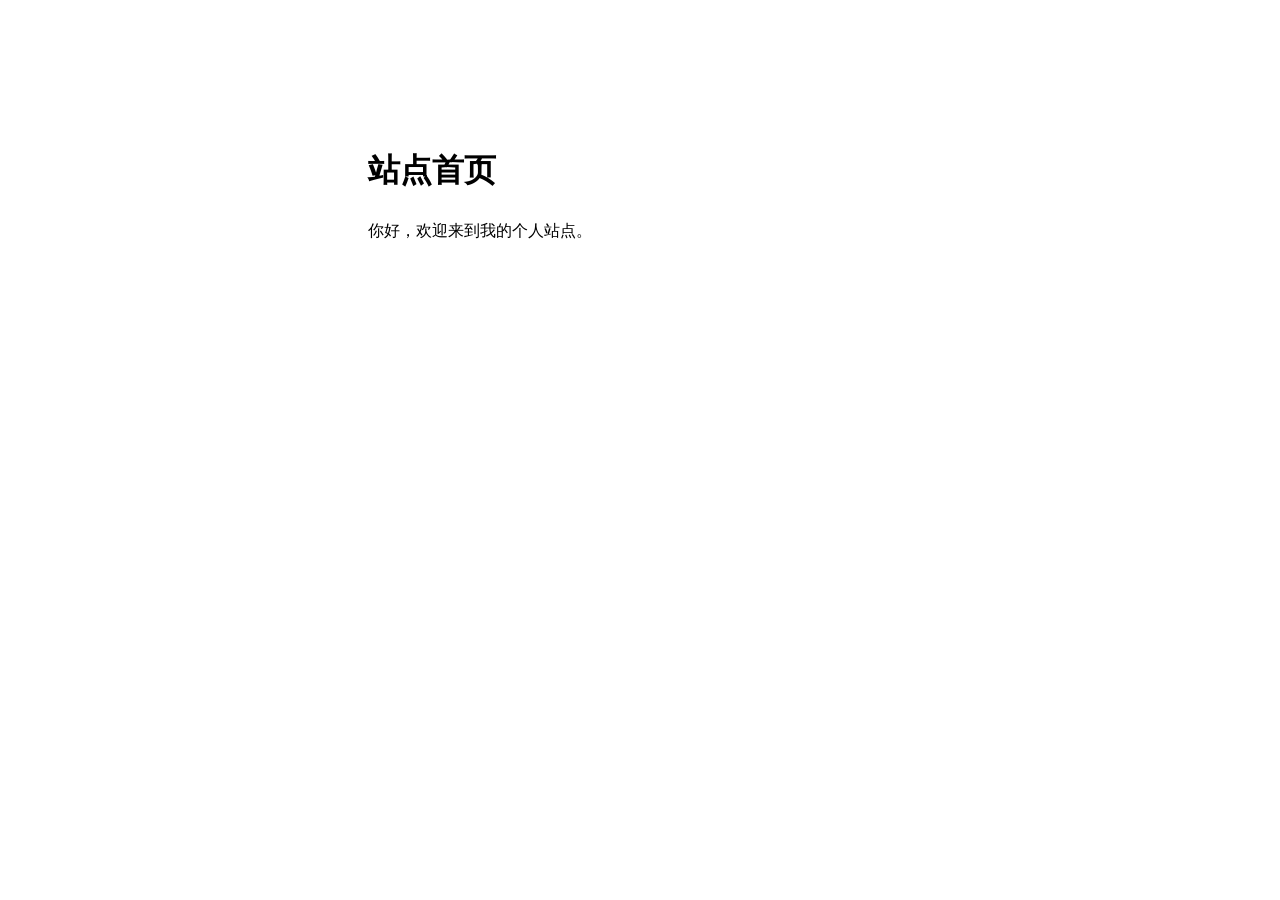
==== assets/site-home.html @ 268f0e85 "Add Trojan fallback and consolidate project overview" ====
<!doctype html>
<html lang="zh-CN">
<head>
  <meta charset="utf-8">
  <meta name="viewport" content="width=device-width, initial-scale=1">
  <title>站点首页</title>
  <style>
    :root { color-scheme: light dark; }
    body { margin: 0; font: 1rem/1.65 system-ui, sans-serif; }
    main { max-width: 34rem; margin: 16vh auto; padding: 0 1.5rem; }
  </style>
</head>
<body>
  <main>
    <h1>站点首页</h1>
    <p>你好，欢迎来到我的个人站点。</p>
  </main>
</body>
</html>
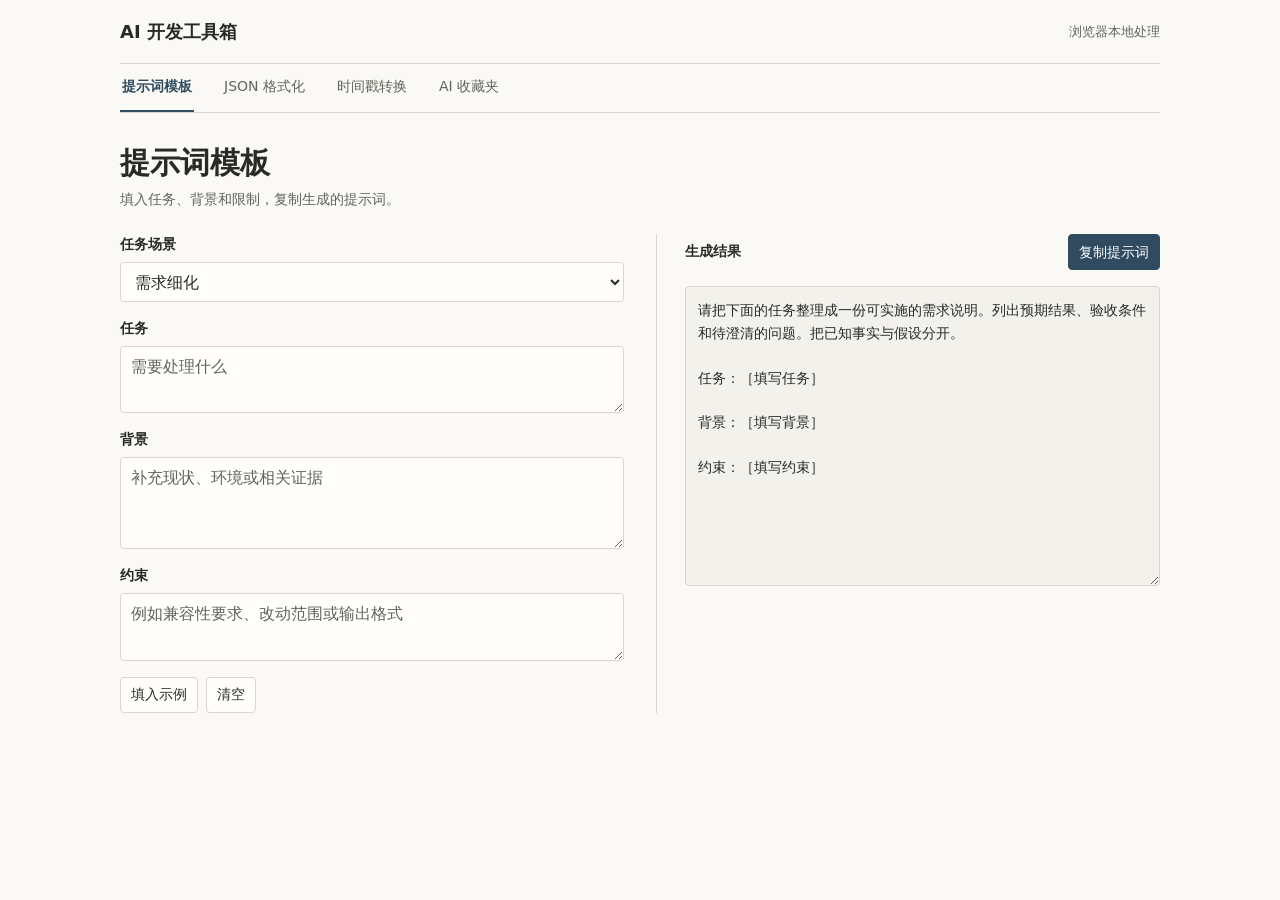
==== commit c68d80b7: "Turn the fallback page into a developer toolbox" ====
--- a/assets/site-home.html
+++ b/assets/site-home.html
@@ -3,17 +3,601 @@
 <head>
   <meta charset="utf-8">
   <meta name="viewport" content="width=device-width, initial-scale=1">
-  <title>站点首页</title>
+  <meta name="description" content="在浏览器里整理提示词、格式化 JSON、转换时间戳和保存常用链接。">
+  <title>AI 开发工具箱</title>
+  <link rel="icon" href="data:,">
   <style>
-    :root { color-scheme: light dark; }
-    body { margin: 0; font: 1rem/1.65 system-ui, sans-serif; }
-    main { max-width: 34rem; margin: 16vh auto; padding: 0 1.5rem; }
+    :root {
+      color-scheme: light;
+      --paper: #faf9f5;
+      --input: #fffefa;
+      --output: #f3f1eb;
+      --ink: #292a27;
+      --muted: #62635b;
+      --line: #d8d6cd;
+      --accent: #304b5f;
+      --error: #963a29;
+      --font: system-ui, -apple-system, "PingFang SC", "Microsoft YaHei", sans-serif;
+      --mono: ui-monospace, "SFMono-Regular", Consolas, monospace;
+    }
+
+    *, *::before, *::after { box-sizing: border-box; }
+    body { margin: 0; background: var(--paper); color: var(--ink); font: 1rem/1.55 var(--font); }
+    [hidden] { display: none !important; }
+    :focus-visible { outline: 2px solid var(--accent); outline-offset: 3px; }
+    h1, p { margin: 0; }
+    button, input, select, textarea { font: inherit; }
+    button { cursor: pointer; }
+    button:disabled { opacity: .55; cursor: default; }
+
+    .shell { width: min(1040px, calc(100% - 64px)); margin-inline: auto; }
+    .header .shell { display: flex; align-items: center; justify-content: space-between; gap: 12px; min-height: 64px; border-bottom: 1px solid var(--line); }
+    .wordmark { font-size: 1.125rem; font-weight: 650; }
+    .local-label { color: var(--muted); font-size: .8rem; white-space: nowrap; }
+
+    .workspace { padding-bottom: 48px; }
+    .tabs { display: flex; gap: 28px; border-bottom: 1px solid var(--line); }
+    .tab { min-height: 48px; padding: 0 2px; border: 0; border-bottom: 2px solid transparent; background: transparent; color: var(--muted); font-size: .875rem; white-space: nowrap; }
+    .tab:hover { color: var(--ink); }
+    .tab[aria-selected="true"] { border-bottom-color: var(--accent); color: var(--accent); font-weight: 650; }
+    .panel-heading { margin: 32px 0 24px; }
+    h1 { font-size: clamp(1.4rem, 4vw, 1.85rem); line-height: 1.25; font-weight: 650; }
+    .panel-heading p { margin-top: 6px; color: var(--muted); font-size: .9rem; }
+
+    .work-area { display: grid; grid-template-columns: repeat(2, minmax(0, 1fr)); gap: 32px; }
+    .column { min-width: 0; }
+    .column + .column { padding-left: 28px; border-left: 1px solid var(--line); }
+    .column > form + form { padding-top: 16px; border-top: 1px solid var(--line); }
+    .stack { display: grid; align-content: start; gap: 16px; }
+    .field { display: grid; gap: 6px; }
+    .field label, .editor-title { font-size: .875rem; font-weight: 600; }
+    .control { display: block; width: 100%; min-width: 0; min-height: 40px; padding: 8px 10px; border: 1px solid var(--line); border-radius: 4px; background: var(--input); color: var(--ink); }
+    .control::placeholder { color: var(--muted); }
+    textarea.control { resize: vertical; }
+    .toolbar { display: flex; align-items: center; flex-wrap: wrap; gap: 8px; }
+    .toolbar-between { justify-content: space-between; }
+    .button { min-height: 36px; padding: 6px 10px; border: 1px solid var(--line); border-radius: 4px; background: var(--input); color: var(--ink); font-size: .85rem; font-weight: 550; }
+    .button:hover:not(:disabled) { border-color: #a7a59a; background: #eeece4; }
+    .primary { border-color: var(--accent); background: var(--accent); color: #fff; }
+    .primary:hover:not(:disabled) { border-color: #243847; background: #243847; }
+    .editor { min-height: 300px; font-family: var(--mono); font-size: .85rem; line-height: 1.65; tab-size: 2; }
+    .preview { padding: 12px; background: var(--output); }
+    .feedback { min-height: 1.4em; color: var(--muted); font-size: .8rem; }
+    .feedback.error { color: var(--error); }
+
+    .inline-fields { display: grid; grid-template-columns: minmax(0, 1fr) minmax(88px, auto); gap: 12px; }
+    .mono { font-family: var(--mono); font-variant-numeric: tabular-nums; }
+    .result-grid { margin: 0; border-top: 1px solid var(--line); }
+    .result-grid div { display: grid; gap: 4px; padding-block: 12px; border-bottom: 1px solid var(--line); }
+    .result-grid dt { color: var(--muted); font-size: .8rem; }
+    .result-grid dd { margin: 0; font-size: .9rem; overflow-wrap: anywhere; }
+    .bookmark-form { max-width: 720px; }
+    .bookmark-form .inline-fields { grid-template-columns: minmax(0, .65fr) minmax(0, 1.35fr); }
+    .bookmark-results { padding-top: 16px; border-top: 1px solid var(--line); }
+    .full-width { grid-column: 1 / -1; }
+    .bookmark-list { display: grid; margin: 0; padding: 0; list-style: none; }
+    .bookmark-list li { display: flex; justify-content: space-between; align-items: center; gap: 16px; padding-block: 12px; border-bottom: 1px solid var(--line); }
+    .bookmark-list li:first-child { padding-top: 0; }
+    .bookmark-list a { color: var(--accent); overflow-wrap: anywhere; text-underline-offset: 4px; }
+    .bookmark-list small { display: block; color: var(--muted); overflow-wrap: anywhere; }
+    .empty { color: var(--muted); font-size: .9rem; }
+    .no-script { padding-block: 16px; color: var(--error); }
+
+    @media (max-width: 720px) {
+      .shell { width: calc(100% - 32px); }
+      .header .shell { min-height: 56px; }
+      .tabs { display: grid; grid-template-columns: repeat(4, minmax(0, 1fr)); gap: 4px; }
+      .tab { min-height: 44px; padding-inline: 0; font-size: .8rem; }
+      .panel-heading { margin-block: 24px 16px; }
+      .work-area { grid-template-columns: minmax(0, 1fr); gap: 24px; }
+      .column + .column { padding: 16px 0 0; border-left: 0; border-top: 1px solid var(--line); }
+      .editor { min-height: 228px; }
+      .bookmark-form .inline-fields { grid-template-columns: 1fr; }
+    }
   </style>
 </head>
 <body>
-  <main>
-    <h1>站点首页</h1>
-    <p>你好，欢迎来到我的个人站点。</p>
+  <header class="header">
+    <div class="shell">
+      <div class="wordmark">AI 开发工具箱</div>
+      <span class="local-label">浏览器本地处理</span>
+    </div>
+  </header>
+  <noscript><p class="shell no-script">开启 JavaScript 后即可使用这些工具。</p></noscript>
+  <main class="shell workspace">
+    <nav class="tabs" role="tablist" aria-label="开发工具">
+      <button class="tab" id="tab-prompt" role="tab" aria-controls="prompt" aria-selected="true">提示词模板</button>
+      <button class="tab" id="tab-json" role="tab" aria-controls="json" aria-selected="false" tabindex="-1">JSON 格式化</button>
+      <button class="tab" id="tab-time" role="tab" aria-controls="time" aria-selected="false" tabindex="-1">时间戳转换</button>
+      <button class="tab" id="tab-links" role="tab" aria-controls="links" aria-selected="false" tabindex="-1">AI 收藏夹</button>
+    </nav>
+    <div class="panels">
+      <section id="prompt" role="tabpanel" aria-labelledby="tab-prompt">
+        <header class="panel-heading">
+          <h1>提示词模板</h1>
+          <p>填入任务、背景和限制，复制生成的提示词。</p>
+        </header>
+        <div class="work-area">
+          <div class="column stack">
+            <div class="field">
+              <label for="prompt-template">任务场景</label>
+              <select class="control" id="prompt-template">
+                <option value="requirements">需求细化</option>
+                <option value="review">代码审查</option>
+                <option value="debug">故障排查</option>
+              </select>
+            </div>
+            <div class="field">
+              <label for="prompt-task">任务</label>
+              <textarea class="control" id="prompt-task" rows="2" placeholder="需要处理什么"></textarea>
+            </div>
+            <div class="field">
+              <label for="prompt-context">背景</label>
+              <textarea class="control" id="prompt-context" rows="3" placeholder="补充现状、环境或相关证据"></textarea>
+            </div>
+            <div class="field">
+              <label for="prompt-limits">约束</label>
+              <textarea class="control" id="prompt-limits" rows="2" placeholder="例如兼容性要求、改动范围或输出格式"></textarea>
+            </div>
+            <div class="toolbar">
+              <button class="button" id="prompt-example" type="button">填入示例</button>
+              <button class="button" id="prompt-clear" type="button">清空</button>
+            </div>
+          </div>
+          <div class="column stack">
+            <div class="toolbar toolbar-between">
+              <label class="editor-title" for="prompt-output">生成结果</label>
+              <button class="button primary" id="copy-prompt" type="button">复制提示词</button>
+            </div>
+            <textarea class="control editor preview" id="prompt-output" readonly spellcheck="false"></textarea>
+            <p class="feedback" id="prompt-feedback" role="status"></p>
+          </div>
+        </div>
+      </section>
+
+      <section id="json" role="tabpanel" aria-labelledby="tab-json" hidden>
+        <header class="panel-heading">
+          <h1>JSON 格式化</h1>
+          <p>检查模型或 API 的返回值，整理缩进或压成一行。</p>
+        </header>
+        <div class="work-area">
+          <div class="column stack">
+            <div class="toolbar toolbar-between">
+              <label class="editor-title" for="json-input">原始 JSON</label>
+              <button class="button" id="json-example" type="button">填入示例</button>
+            </div>
+            <textarea class="control editor" id="json-input" spellcheck="false" autocomplete="off" placeholder='{"status":"ok","items":[]}'></textarea>
+            <div class="toolbar">
+              <button class="button primary" id="json-pretty" type="button">格式化</button>
+              <button class="button" id="json-compact" type="button">压缩</button>
+            </div>
+          </div>
+          <div class="column stack">
+            <div class="toolbar toolbar-between">
+              <label class="editor-title" for="json-output">处理结果</label>
+              <button class="button" id="copy-json" type="button" disabled>复制结果</button>
+            </div>
+            <textarea class="control editor preview" id="json-output" readonly spellcheck="false" placeholder="处理后的 JSON 会显示在这里"></textarea>
+            <p class="feedback" id="json-feedback" role="status"></p>
+          </div>
+        </div>
+      </section>
+
+      <section id="time" role="tabpanel" aria-labelledby="tab-time" hidden>
+        <header class="panel-heading">
+          <h1>时间戳转换</h1>
+          <p>在 Unix 时间戳和北京时间、UTC、洛杉矶时间之间换算。</p>
+        </header>
+        <div class="work-area">
+          <div class="column stack">
+            <form class="stack" id="epoch-form">
+              <div class="inline-fields">
+                <div class="field">
+                  <label for="epoch">Unix 时间戳</label>
+                  <input class="control mono" id="epoch" type="text" inputmode="numeric" autocomplete="off" placeholder="1767225600" required>
+                </div>
+                <div class="field">
+                  <label for="epoch-unit">单位</label>
+                  <select class="control" id="epoch-unit"><option value="auto">自动</option><option value="seconds">秒</option><option value="milliseconds">毫秒</option></select>
+                </div>
+              </div>
+              <div class="toolbar">
+                <button class="button primary" type="submit">转换时间戳</button>
+                <button class="button" id="use-now" type="button">使用现在</button>
+              </div>
+            </form>
+            <form class="stack" id="wall-form">
+              <div class="field">
+                <label for="wall-time">日期和时间</label>
+                <input class="control" id="wall-time" type="datetime-local" step="1" required>
+              </div>
+              <div class="field">
+                <label for="wall-zone">输入时区</label>
+                <select class="control" id="wall-zone">
+                  <option value="Asia/Shanghai">北京时间</option>
+                  <option value="UTC">UTC</option>
+                  <option value="America/Los_Angeles">洛杉矶时间</option>
+                </select>
+              </div>
+              <div><button class="button" type="submit">转换成时间戳</button></div>
+            </form>
+          </div>
+          <div class="column stack">
+            <dl class="result-grid mono">
+              <div><dt>北京时间</dt><dd id="result-shanghai">—</dd></div>
+              <div><dt>UTC</dt><dd id="result-utc">—</dd></div>
+              <div><dt>洛杉矶时间</dt><dd id="result-la">—</dd></div>
+              <div><dt>Unix 秒</dt><dd id="result-seconds">—</dd></div>
+              <div><dt>Unix 毫秒</dt><dd id="result-milliseconds">—</dd></div>
+            </dl>
+            <div class="toolbar">
+              <button class="button" id="copy-seconds" type="button" disabled>复制秒</button>
+              <button class="button" id="copy-milliseconds" type="button" disabled>复制毫秒</button>
+            </div>
+            <p class="feedback" id="time-feedback" role="status"></p>
+          </div>
+        </div>
+      </section>
+
+      <section id="links" role="tabpanel" aria-labelledby="tab-links" hidden>
+        <header class="panel-heading">
+          <h1>AI 收藏夹</h1>
+          <p>留住常用的 AI 工具和资料。收藏保存在当前浏览器。</p>
+        </header>
+        <div class="work-area">
+          <form class="bookmark-form full-width stack" id="bookmark-form">
+            <div class="inline-fields">
+              <div class="field"><label for="bookmark-label">名称</label><input class="control" id="bookmark-label" maxlength="100" placeholder="例如常用的代码助手" required></div>
+              <div class="field"><label for="bookmark-url">链接</label><input class="control" id="bookmark-url" type="url" placeholder="https://example.com" required></div>
+            </div>
+            <div class="field"><label for="bookmark-note">用途（选填）</label><input class="control" id="bookmark-note" maxlength="240" placeholder="什么时候会用到它"></div>
+            <div class="toolbar"><button class="button primary" type="submit">添加收藏</button><p class="feedback" id="bookmark-feedback" role="status"></p></div>
+          </form>
+          <div class="bookmark-results full-width">
+            <p class="empty" id="bookmark-empty">还没有收藏，添加你的第一个常用链接。</p>
+            <ul class="bookmark-list" id="bookmark-list" aria-label="已收藏的链接"></ul>
+          </div>
+        </div>
+      </section>
+    </div>
   </main>
+  <script>
+    const byId = id => document.getElementById(id);
+
+    function feedback(id, message, error = false) {
+      const element = byId(id);
+      element.textContent = message;
+      element.classList.toggle('error', error);
+    }
+
+    async function copyText(text, feedbackId) {
+      try {
+        await navigator.clipboard.writeText(text);
+      } catch {
+        const previous = document.activeElement;
+        const temporary = document.createElement('textarea');
+        temporary.value = text;
+        temporary.readOnly = true;
+        temporary.style.position = 'fixed';
+        temporary.style.opacity = '0';
+        document.body.append(temporary);
+        try {
+          temporary.select();
+          if (!document.execCommand('copy')) throw new Error('Copy unavailable');
+        } catch {
+          feedback(feedbackId, '无法访问剪贴板，请手动复制。', true);
+          return;
+        } finally {
+          temporary.remove();
+          previous?.focus();
+        }
+      }
+      feedback(feedbackId, '已复制');
+    }
+
+    const tabs = [...document.querySelectorAll('[role="tab"]')];
+
+    function activateTab(target) {
+      if (!target) return;
+      for (const tab of tabs) {
+        const selected = tab === target;
+        tab.setAttribute('aria-selected', String(selected));
+        tab.tabIndex = selected ? 0 : -1;
+        byId(tab.getAttribute('aria-controls')).hidden = !selected;
+      }
+    }
+
+    for (const [index, tab] of tabs.entries()) {
+      tab.addEventListener('click', () => activateTab(tab));
+      tab.addEventListener('keydown', event => {
+        const nextIndex = {
+          ArrowRight: (index + 1) % tabs.length,
+          ArrowDown: (index + 1) % tabs.length,
+          ArrowLeft: (index + tabs.length - 1) % tabs.length,
+          ArrowUp: (index + tabs.length - 1) % tabs.length,
+          Home: 0,
+          End: tabs.length - 1,
+        }[event.key];
+        if (nextIndex === undefined) return;
+        event.preventDefault();
+        activateTab(tabs[nextIndex]);
+        tabs[nextIndex].focus();
+      });
+    }
+
+    const templates = {
+      requirements: {
+        instructions: '请把下面的任务整理成一份可实施的需求说明。列出预期结果、验收条件和待澄清的问题。把已知事实与假设分开。',
+        example: ['增加导出历史记录的入口', '目前只能在页面逐条查看历史记录，用户希望一次下载一个日期范围的数据。', '先定义 CSV 字段、空结果和无权限时的行为。'],
+      },
+      review: {
+        instructions: '请审查这项改动。优先找出能导致错误、数据丢失或回归的问题，给出对应位置、触发条件和影响。',
+        example: ['审查重试逻辑的改动', '现在网络超时后最多重试三次，同一个请求可能同时在服务端执行。', '重点检查重复写入、取消请求和失败提示。'],
+      },
+      debug: {
+        instructions: '请根据现有证据定位故障。按可能性排列原因，每个原因写出一个能确认或排除它的最小验证步骤。',
+        example: ['查明为什么刷新后仍看到旧配置', '服务端已生成新文件，客户端刷新成功，但显示的内容没有变化。', '先做只读检查，区分生成文件、发布文件和客户端缓存。'],
+      },
+    };
+    const promptFields = ['prompt-task', 'prompt-context', 'prompt-limits'].map(byId);
+    const promptTemplate = byId('prompt-template');
+    const selectedTemplate = () => templates[promptTemplate.value];
+
+    function renderPrompt() {
+      const values = promptFields.map(field => field.value.trim());
+      byId('prompt-output').value = [
+        selectedTemplate().instructions,
+        '',
+        '任务：' + (values[0] || '［填写任务］'),
+        '',
+        '背景：' + (values[1] || '［填写背景］'),
+        '',
+        '约束：' + (values[2] || '［填写约束］'),
+      ].join('\n');
+      feedback('prompt-feedback', '');
+    }
+    promptTemplate.addEventListener('change', renderPrompt);
+    for (const field of promptFields) field.addEventListener('input', renderPrompt);
+    byId('prompt-example').addEventListener('click', () => {
+      promptFields.forEach((field, index) => { field.value = selectedTemplate().example[index]; });
+      renderPrompt();
+    });
+    byId('prompt-clear').addEventListener('click', () => {
+      promptFields.forEach(field => { field.value = ''; });
+      renderPrompt();
+      promptFields[0].focus();
+    });
+    byId('copy-prompt').addEventListener('click', () => copyText(byId('prompt-output').value, 'prompt-feedback'));
+    renderPrompt();
+
+    const jsonInput = byId('json-input');
+    const jsonOutput = byId('json-output');
+    const jsonCopy = byId('copy-json');
+
+    function formatJSON(source, compact) {
+      JSON.parse(source);
+      // Keep the original numeric and string tokens, including integers beyond JS precision.
+      const tokens = source.match(/"(?:\\.|[^"\\])*"|[{}\[\]:,]|-?(?:0|[1-9]\d*)(?:\.\d+)?(?:[eE][+-]?\d+)?|true|false|null/g);
+      if (compact) return tokens.join('');
+      const pieces = [];
+      let depth = 0;
+      for (const [index, token] of tokens.entries()) {
+        if (token === '}' || token === ']') {
+          depth -= 1;
+          if (tokens[index - 1] !== '{' && tokens[index - 1] !== '[') pieces.push('\n', '  '.repeat(depth));
+        }
+        pieces.push(token);
+        if (token === '{' || token === '[') {
+          depth += 1;
+          if (tokens[index + 1] !== '}' && tokens[index + 1] !== ']') pieces.push('\n', '  '.repeat(depth));
+        } else if (token === ',') {
+          pieces.push('\n', '  '.repeat(depth));
+        } else if (token === ':') {
+          pieces.push(' ');
+        }
+      }
+      return pieces.join('');
+    }
+
+    function processJSON(compact) {
+      try {
+        jsonOutput.value = formatJSON(jsonInput.value.trim(), compact);
+        jsonCopy.disabled = false;
+        feedback('json-feedback', compact ? 'JSON 已压缩' : 'JSON 已格式化');
+      } catch (error) {
+        jsonOutput.value = '';
+        jsonCopy.disabled = true;
+        feedback('json-feedback', jsonInput.value.trim() ? 'JSON 格式有误：' + error.message : '请输入要处理的 JSON。', true);
+      }
+    }
+    jsonInput.addEventListener('input', () => {
+      jsonOutput.value = '';
+      jsonCopy.disabled = true;
+      feedback('json-feedback', '');
+    });
+    byId('json-example').addEventListener('click', () => {
+      jsonInput.value = '{"status":"ok","requestId":9007199254740993,"result":{"summary":"检查通过","warnings":[]}}';
+      processJSON(false);
+    });
+    byId('json-pretty').addEventListener('click', () => processJSON(false));
+    byId('json-compact').addEventListener('click', () => processJSON(true));
+    jsonCopy.addEventListener('click', () => copyText(jsonOutput.value, 'json-feedback'));
+
+    const zoneFields = {
+      'Asia/Shanghai': 'result-shanghai',
+      UTC: 'result-utc',
+      'America/Los_Angeles': 'result-la',
+    };
+    const formatters = new Map(Object.keys(zoneFields).map(zone => [zone, new Intl.DateTimeFormat('en-CA', {
+      timeZone: zone, year: 'numeric', era: 'short', month: '2-digit', day: '2-digit',
+      hour: '2-digit', minute: '2-digit', second: '2-digit', hourCycle: 'h23',
+    })]));
+    let displayedTime = null;
+
+    function clockAt(timestamp, zone) {
+      const parts = Object.fromEntries(formatters.get(zone).formatToParts(timestamp)
+        .filter(part => part.type !== 'literal').map(part => [part.type, part.value]));
+      const year = parts.era === 'BC' ? 1 - Number(parts.year) : Number(parts.year);
+      const isoYear = year >= 0 && year <= 9999
+        ? String(year).padStart(4, '0')
+        : (year < 0 ? '-' : '+') + String(Math.abs(year)).padStart(6, '0');
+      return [isoYear, parts.month, parts.day].join('-') + 'T' +
+        [parts.hour, parts.minute, parts.second].join(':');
+    }
+
+    function showTime(timestamp, message) {
+      if (!Number.isFinite(new Date(timestamp).getTime())) throw new Error('时间超出有效范围。');
+      displayedTime = timestamp;
+      for (const [zone, field] of Object.entries(zoneFields)) {
+        byId(field).textContent = clockAt(timestamp, zone).replace('T', ' ');
+      }
+      byId('result-seconds').textContent = String(timestamp / 1000);
+      byId('result-milliseconds').textContent = String(timestamp);
+      byId('copy-seconds').disabled = false;
+      byId('copy-milliseconds').disabled = false;
+      feedback('time-feedback', message);
+    }
+
+    function timeError(error) {
+      displayedTime = null;
+      for (const field of [...Object.values(zoneFields), 'result-seconds', 'result-milliseconds']) byId(field).textContent = '—';
+      byId('copy-seconds').disabled = true;
+      byId('copy-milliseconds').disabled = true;
+      feedback('time-feedback', error.message, true);
+    }
+
+    byId('epoch-form').addEventListener('submit', event => {
+      event.preventDefault();
+      try {
+        const input = byId('epoch').value.trim();
+        if (!/^[+-]?\d+(?:\.\d+)?$/.test(input)) throw new Error('请输入有效的秒数或毫秒数。');
+        const value = Number(input);
+        const unit = byId('epoch-unit').value;
+        const milliseconds = unit === 'milliseconds' || (unit === 'auto' && Math.abs(value) >= 100_000_000_000);
+        const timestamp = milliseconds ? value : Math.round(value * 1000);
+        if (!Number.isSafeInteger(timestamp)) throw new Error('请输入毫秒精度内的时间戳。');
+        showTime(timestamp, '按 Unix ' + (milliseconds ? '毫秒' : '秒') + '解析。');
+      } catch (error) {
+        timeError(error);
+      }
+    });
+    byId('use-now').addEventListener('click', () => {
+      const now = Date.now();
+      byId('epoch').value = String(now);
+      byId('epoch-unit').value = 'milliseconds';
+      showTime(now, '已填入当前时间。');
+    });
+
+    function datesAtClock(value, zone) {
+      const clock = value.length === 16 ? value + ':00' : value;
+      const base = Date.parse(clock + 'Z');
+      if (!Number.isFinite(base) || clockAt(base, 'UTC') !== clock) throw new Error('请输入有效的日期和时间。');
+      const candidates = new Set();
+      for (const delta of [-86400000, 0, 86400000]) {
+        const sample = base + delta;
+        const offset = Date.parse(clockAt(sample, zone) + 'Z') - sample;
+        const candidate = base - offset;
+        if (clockAt(candidate, zone) === clock) candidates.add(candidate);
+      }
+      return [...candidates].sort((a, b) => a - b);
+    }
+
+    byId('wall-form').addEventListener('submit', event => {
+      event.preventDefault();
+      try {
+        const zone = byId('wall-zone');
+        const candidates = datesAtClock(byId('wall-time').value, zone.value);
+        if (!candidates.length) throw new Error('这个时刻在所选时区不存在，可能遇到夏令时切换。');
+        if (candidates.length > 1) throw new Error('这个时刻在所选时区出现两次。请选择 UTC 并输入对应时间。');
+        showTime(candidates[0], '已按' + zone.selectedOptions[0].textContent + '换算。');
+      } catch (error) {
+        timeError(error);
+      }
+    });
+    byId('copy-seconds').addEventListener('click', () => {
+      if (displayedTime !== null) copyText(String(displayedTime / 1000), 'time-feedback');
+    });
+    byId('copy-milliseconds').addEventListener('click', () => {
+      if (displayedTime !== null) copyText(String(displayedTime), 'time-feedback');
+    });
+
+    const bookmarkKey = 'ai-developer-toolbox:bookmarks';
+    function bookmarkURL(value) {
+      const url = new URL(value);
+      if (url.protocol !== 'http:' && url.protocol !== 'https:') throw new Error('请输入 HTTP 或 HTTPS 链接。');
+      return url.href;
+    }
+
+    function loadBookmarks() {
+      try {
+        const items = JSON.parse(localStorage.getItem(bookmarkKey) || '[]');
+        if (!Array.isArray(items)) return [];
+        return items.filter(item => {
+          if (typeof item?.name !== 'string' || typeof item.note !== 'string' || typeof item.url !== 'string') return false;
+          try { return bookmarkURL(item.url) === item.url; } catch { return false; }
+        });
+      } catch {
+        return [];
+      }
+    }
+
+    let bookmarks = loadBookmarks();
+    function renderBookmarks() {
+      const list = byId('bookmark-list');
+      list.replaceChildren();
+      byId('bookmark-empty').hidden = bookmarks.length > 0;
+      bookmarks.forEach((item, index) => {
+        const row = document.createElement('li');
+        const body = document.createElement('div');
+        const link = document.createElement('a');
+        link.href = item.url;
+        link.target = '_blank';
+        link.rel = 'noopener noreferrer';
+        link.textContent = item.name;
+        body.append(link);
+        if (item.note) {
+          const note = document.createElement('small');
+          note.textContent = item.note;
+          body.append(note);
+        }
+        const remove = document.createElement('button');
+        remove.className = 'button';
+        remove.type = 'button';
+        remove.textContent = '移除';
+        remove.setAttribute('aria-label', '移除收藏 ' + item.name);
+        remove.addEventListener('click', () => saveBookmarks(bookmarks.filter((_, position) => position !== index), '已移除收藏。'));
+        row.append(body, remove);
+        list.append(row);
+      });
+    }
+
+    function saveBookmarks(items, message) {
+      try {
+        localStorage.setItem(bookmarkKey, JSON.stringify(items));
+      } catch {
+        feedback('bookmark-feedback', '当前浏览器无法保存收藏。', true);
+        return false;
+      }
+      bookmarks = items;
+      renderBookmarks();
+      feedback('bookmark-feedback', message);
+      return true;
+    }
+
+    byId('bookmark-form').addEventListener('submit', event => {
+      event.preventDefault();
+      try {
+        const name = byId('bookmark-label').value.trim();
+        if (!name) throw new Error('请输入名称。');
+        const url = bookmarkURL(byId('bookmark-url').value.trim());
+        if (bookmarks.some(item => item.url === url)) throw new Error('这个链接已收藏。');
+        const note = byId('bookmark-note').value.trim();
+        if (saveBookmarks([...bookmarks, { name, url, note }], '已添加收藏。')) event.target.reset();
+      } catch (error) {
+        feedback('bookmark-feedback', error.message, true);
+      }
+    });
+    renderBookmarks();
+  </script>
 </body>
 </html>
